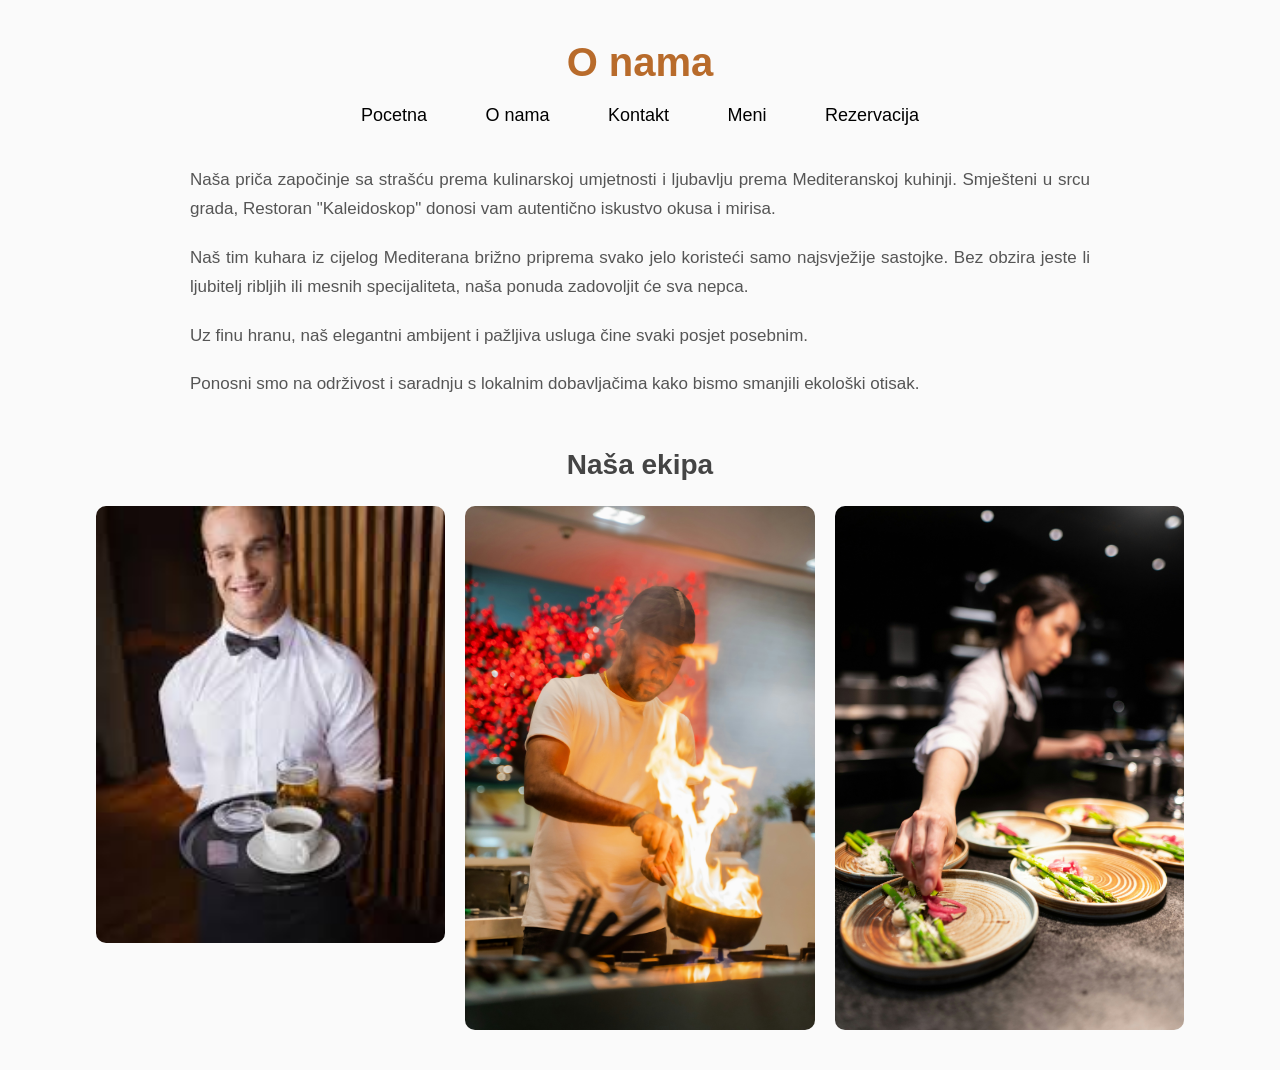
==== stranice/AboutUs.html @ a1a8f79a "Add files via upload" ====
<!DOCTYPE html>
<head>
    <link rel="shortcut icon" type="x-icon" href="../slike/logo/logo2.png">
    <title>About Us</title>
    <link rel="stylesheet" href="../style.css">

</head>
<body>

<div class="about-container">

    <h1 class="about-title">O nama</h1>

    <nav class="about-nav">
        <a href="../index.html">Pocetna</a>
        <a href="AboutUs.html">O nama</a>
        <a href="Contact.html">Kontakt</a>
        <a href="Menu.html">Meni</a>
        <a href="Reservation.html">Rezervacija</a>
    </nav>

    <div class="about-text">
        <p>
            Naša priča započinje sa strašću prema kulinarskoj umjetnosti i ljubavlju prema Mediteranskoj kuhinji.
            Smješteni u srcu grada, Restoran "Kaleidoskop" donosi vam autentično iskustvo okusa i mirisa.
        </p>

        <p>
            Naš tim kuhara iz cijelog Mediterana brižno priprema svako jelo koristeći samo najsvježije sastojke.
            Bez obzira jeste li ljubitelj ribljih ili mesnih specijaliteta, naša ponuda zadovoljit će sva nepca.
        </p>

        <p>
            Uz finu hranu, naš elegantni ambijent i pažljiva usluga čine svaki posjet posebnim.
        </p>

        <p>
            Ponosni smo na održivost i saradnju s lokalnim dobavljačima kako bismo smanjili ekološki otisak.
        </p>
    </div>

    <h2 class="team-title">Naša ekipa</h2>

    <div class="about-gallery">
        <img src="../slike/onama/konobar.jpg">
        <img src="../slike/onama/kuhinja.jpg">
        <img src="../slike/onama/kuhinja2.jpg">
    </div>

</div>

</body>

</html>
---- style.css ----
* {
    box-sizing: border-box;
    font-family: Arial, sans-serif;
}

body {
    margin: 0;
    padding: 0;
    text-align: center;
    background-color: #fafafa;
}

p {
    color: #555;
    font-size: 17px;
    line-height: 1.7;
}

h1 {
    color: #b86b2b;
    font-size: 42px;
}

h2, h3, h4 {
    color: #444;
}

.header {
    text-align: center;
    margin-top: 20px;
}

.logo {
    width: 220px;
    transition: width 0.5s;
}

.logo:hover {
    width: 250px;
}

nav, .main-nav, .about-nav {
    text-align: center;
    margin-bottom: 40px;
}

nav a, .main-nav a, .about-nav a {
    text-decoration: none;
    color: black;
    margin: 0 15px;
    font-size: 18px;
    padding: 6px 12px;
    border-radius: 6px;
    transition: 0.3s;
}

nav a:hover, .main-nav a:hover, .about-nav a:hover {
    background-color: #eaeaea;
    color: #b86b2b;
    font-weight: bold;
}

.section, .about-container {
    width: 90%;
    margin: 40px auto;
    text-align: center;
    animation: fadeIn 0.8s ease-in;
}

@keyframes fadeIn {
    from {
        opacity: 0;
        transform: translateY(15px);
    }
    to {
        opacity: 1;
        transform: translateY(0);
    }
}

.img-main {
    width: 60%;
    border-radius: 10px;
}

.img-main:hover {
    box-shadow: 0 5px 12px gray;
}

.gallery, .about-gallery {
    display: grid;
    gap: 15px;
}

.gallery {
    grid-template-columns: repeat(3, 1fr);
}

.about-gallery {
    grid-template-columns: repeat(3, 1fr);
    gap: 20px;
}

.gallery img, .about-gallery img {
    width: 100%;
    border-radius: 10px;
    transition: 0.3s;
}

.gallery img:hover, .about-gallery img:hover {
    box-shadow: 0 6px 15px gray;
    transform: scale(1.03);
}

.about-container {
    width: 85%;
    margin: 40px auto;
}

.about-title {
    text-align: center;
    font-size: 40px;
    margin-bottom: 20px;
}

.about-text {
    max-width: 900px;
    margin: auto;
    line-height: 1.8;
    font-size: 18px;
    text-align: justify;
}

.about-text p {
    margin-bottom: 20px;
}

.team-title {
    text-align: center;
    margin: 50px 0 25px;
    font-size: 28px;
}

.menu-item {
    margin-bottom: 30px;
}

.menu-item img {
    width: 300px;
    border-radius: 10px;
}

.menu-item img:hover {
    box-shadow: 0 4px 10px gray;
}

form {
    width: 60%;
    margin: auto;
}

input, textarea {
    width: 80%;
    padding: 10px;
    margin-bottom: 15px;
    border-radius: 6px;
    border: 1px solid #ccc;
}

input[type="submit"],
input[type="reset"] {
    width: auto;
    padding: 10px 20px;
    cursor: pointer;
    background-color: #b86b2b;
    color: white;
    border: none;
    transition: 0.3s;
}

input[type="submit"]:hover,
input[type="reset"]:hover {
    background-color: #9c5823;
}

.form-input:active {
    border-width: 2px;
    background-color: #f2f2f2;
}

.form-btn {
    padding: 10px 25px;
    background-color: #ddd;
    border-width: 1px;
}

.form-btn:hover {
    background-color: #bbb;
    font-size: 17px;
}

.styled-table {
    width: 70%;
    margin: 40px auto;
    border-collapse: collapse;
    background-color: white;
    box-shadow: 0 5px 15px rgba(0,0,0,0.1);
}

.styled-table th,
.styled-table td {
    border: 1px solid #ddd;
    padding: 12px 18px;
    text-align: center;
}

.styled-table th {
    background-color: #b86b2b;
    color: white;
    font-size: 18px;
}

.styled-table tr:nth-child(even) {
    background-color: #f7f7f7;
}

.styled-table tr:hover {
    background-color: #f1e4d8;
    transition: 0.2s;
}

.styled-table ul {
    list-style: none;
    padding: 0;
    margin: 0;
}

.styled-table li {
    padding: 4px 0;
    font-size: 15px;
}

.table-title {
    text-align: center;
    color: #b86b2b;
    margin-top: 40px;
}
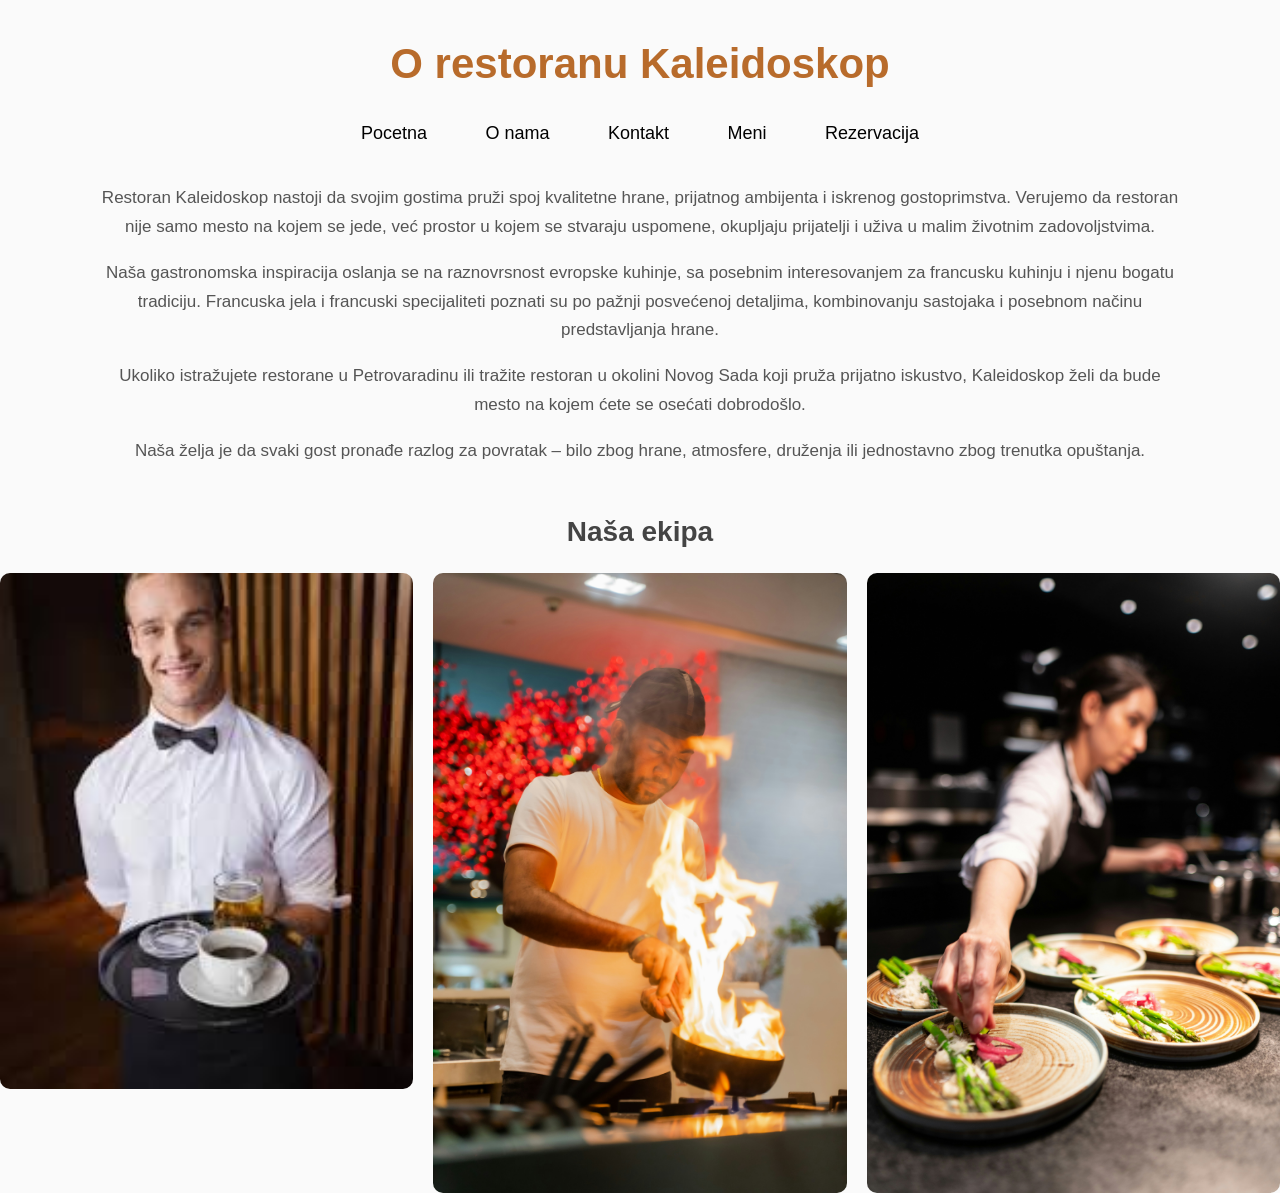
==== commit b010d2ec: "Update AboutUs.html" ====
--- a/stranice/AboutUs.html
+++ b/stranice/AboutUs.html
@@ -9,8 +9,8 @@
 
 <div class="about-container">
 
-    <h1 class="about-title">O nama</h1>
-
+<section class="seo-content">
+    <h1>O restoranu Kaleidoskop</h1>
     <nav class="about-nav">
         <a href="../index.html">Pocetna</a>
         <a href="AboutUs.html">O nama</a>
@@ -18,25 +18,38 @@
         <a href="Menu.html">Meni</a>
         <a href="Reservation.html">Rezervacija</a>
     </nav>
+    <p>
+        Restoran Kaleidoskop nastoji da svojim gostima pruži
+        spoj kvalitetne hrane, prijatnog ambijenta i iskrenog
+        gostoprimstva. Verujemo da restoran nije samo mesto
+        na kojem se jede, već prostor u kojem se stvaraju
+        uspomene, okupljaju prijatelji i uživa u malim
+        životnim zadovoljstvima.
+    </p>
 
-    <div class="about-text">
-        <p>
-            Naša priča započinje sa strašću prema kulinarskoj umjetnosti i ljubavlju prema Mediteranskoj kuhinji.
-            Smješteni u srcu grada, Restoran "Kaleidoskop" donosi vam autentično iskustvo okusa i mirisa.
-        </p>
+    <p>
+        Naša gastronomska inspiracija oslanja se na raznovrsnost
+        evropske kuhinje, sa posebnim interesovanjem za
+        francusku kuhinju i njenu bogatu tradiciju.
+        Francuska jela i francuski specijaliteti poznati
+        su po pažnji posvećenoj detaljima, kombinovanju
+        sastojaka i posebnom načinu predstavljanja hrane.
+    </p>
 
-        <p>
-            Naš tim kuhara iz cijelog Mediterana brižno priprema svako jelo koristeći samo najsvježije sastojke.
-            Bez obzira jeste li ljubitelj ribljih ili mesnih specijaliteta, naša ponuda zadovoljit će sva nepca.
-        </p>
+    <p>
+        Ukoliko istražujete restorane u Petrovaradinu ili
+        tražite restoran u okolini Novog Sada koji pruža
+        prijatno iskustvo, Kaleidoskop želi da bude mesto
+        na kojem ćete se osećati dobrodošlo.
+    </p>
 
-        <p>
-            Uz finu hranu, naš elegantni ambijent i pažljiva usluga čine svaki posjet posebnim.
-        </p>
+    <p>
+        Naša želja je da svaki gost pronađe razlog za povratak –
+        bilo zbog hrane, atmosfere, druženja ili jednostavno
+        zbog trenutka opuštanja.
+    </p>
+</section>
 
-        <p>
-            Ponosni smo na održivost i saradnju s lokalnim dobavljačima kako bismo smanjili ekološki otisak.
-        </p>
     </div>
 
     <h2 class="team-title">Naša ekipa</h2>
@@ -51,4 +64,4 @@
 
 </body>
 
-</html>+</html>
--- a/style.css
+++ b/style.css
@@ -244,4 +244,11 @@
     text-align: center;
     color: #b86b2b;
     margin-top: 40px;
-}+}
+
+footer {
+    text-align: center;
+    padding: 20px;
+    background-color: #333;
+    color: white;
+}
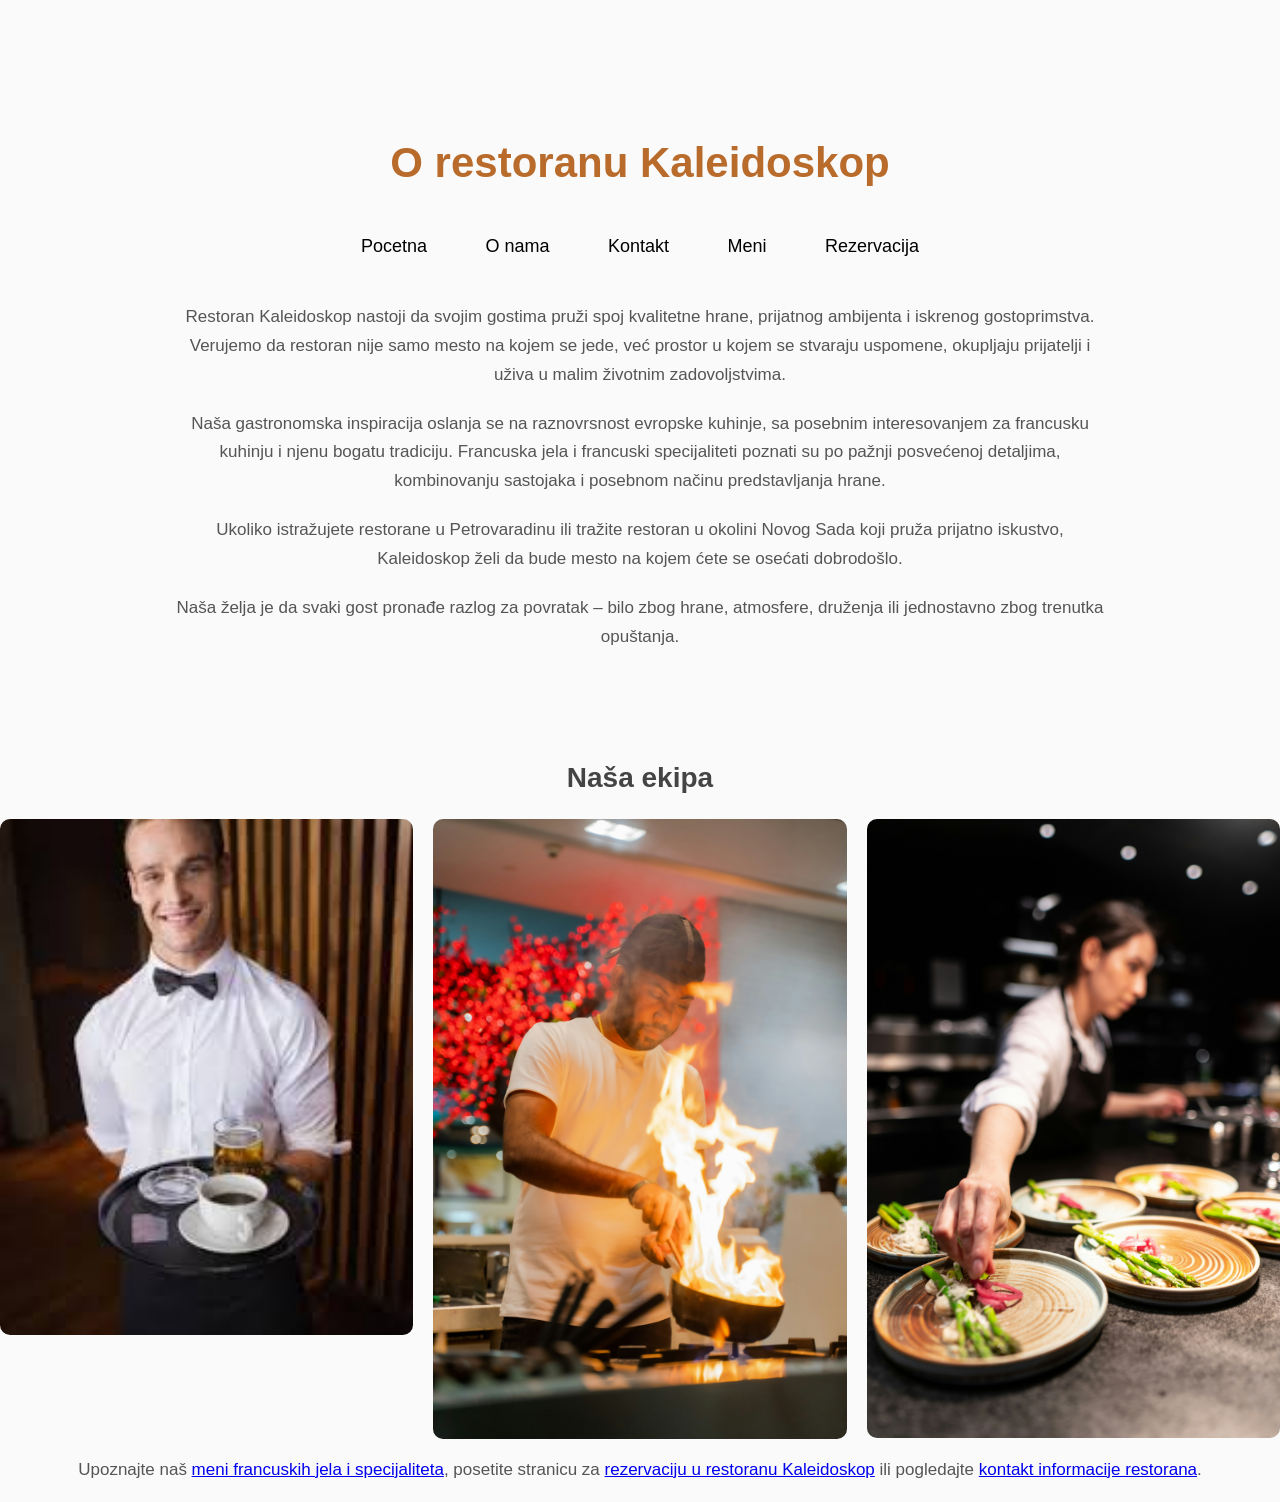
==== commit c30910b1: "Update AboutUs.html" ====
--- a/stranice/AboutUs.html
+++ b/stranice/AboutUs.html
@@ -1,8 +1,10 @@
 <!DOCTYPE html>
 <head>
     <link rel="shortcut icon" type="x-icon" href="../slike/logo/logo2.png">
-    <title>About Us</title>
+    <title>O nama | Restoran Kaleidoskop Petrovaradin</title>
+    <meta name="description" content="Upoznajte restoran Kaleidoskop u Petrovaradinu, sa inspiracijom u francuskoj kuhinji, ukusnim francuskim jelima i jedinstvenim gastronomskim iskustvom u okolini Novog Sada.">
     <link rel="stylesheet" href="../style.css">
+    <meta name="keywords" content="restoran Kaleidoskop, francuski restoran, francuska kuhinja, restorani u Petrovaradinu, restorani u Novom Sadu, francuska jela, gastronomski specijaliteti">
 
 </head>
 <body>
@@ -59,7 +61,15 @@
         <img src="../slike/onama/kuhinja.jpg">
         <img src="../slike/onama/kuhinja2.jpg">
     </div>
-
+<p>
+    Upoznajte naš
+    <a href="Menu.html">meni francuskih jela i specijaliteta</a>,
+    posetite stranicu za
+    <a href="Reservation.html">rezervaciju u restoranu Kaleidoskop</a>
+    ili pogledajte
+    <a href="Contact.html">kontakt informacije restorana</a>.
+</p>
+    
 </div>
 
 </body>
--- a/style.css
+++ b/style.css
@@ -252,3 +252,24 @@
     background-color: #333;
     color: white;
 }
+
+.seo-content {
+    max-width: 1000px;
+    margin: 60px auto;
+    padding: 30px;
+    line-height: 1.8;
+}
+
+.seo-content h1 {
+    text-align: center;
+    margin-bottom: 30px;
+}
+
+.seo-content h2 {
+    margin-top: 35px;
+    margin-bottom: 15px;
+}
+
+.seo-content p {
+    margin-bottom: 20px;
+}
